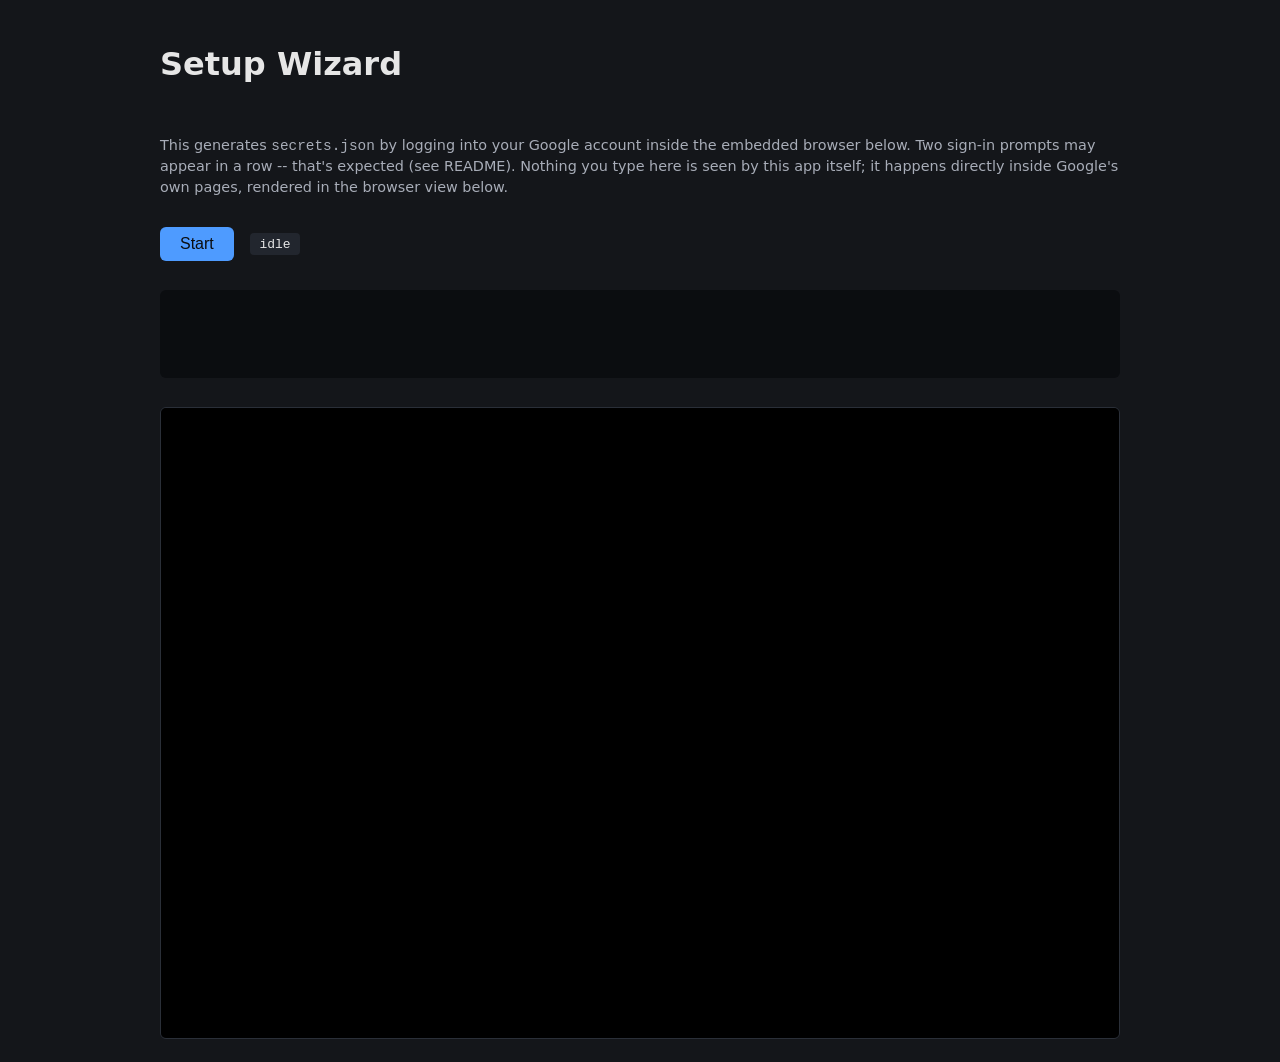
==== setup/web/index.html @ d670e913 "feat: setup wizard for generating secrets.json New opt-in setup-wizard Docker service (setup/): a re" ====
<!doctype html>
<html>
<head>
  <meta charset="utf-8">
  <meta name="viewport" content="width=device-width, initial-scale=1">
  <title>findmy-map -- Setup Wizard</title>
  <link rel="stylesheet" href="app.css">
</head>
<body>
  <main class="wizard">
    <h1>Setup Wizard</h1>
    <p class="hint">
      This generates <code>secrets.json</code> by logging into your Google
      account inside the embedded browser below. Two sign-in prompts may
      appear in a row -- that's expected (see README). Nothing you type here
      is seen by this app itself; it happens directly inside Google's own
      pages, rendered in the browser view below.
    </p>

    <section class="status-bar">
      <button id="start-btn" type="button">Start</button>
      <span id="phase" class="phase phase-idle">idle</span>
    </section>

    <pre id="log" class="log" aria-live="polite"></pre>

    <section class="browser-frame">
      <iframe id="vnc-frame" src="/vnc/vnc.html?autoconnect=true&resize=scale&reconnect=true"
              title="Embedded browser -- complete the Google login here"></iframe>
    </section>
  </main>
  <script src="app.js"></script>
</body>
</html>
---- setup/web/app.css ----
body {
  margin: 0;
  font-family: system-ui, sans-serif;
  background: #14161a;
  color: #e6e6e6;
}

.wizard {
  max-width: 960px;
  margin: 0 auto;
  padding: 1.5rem;
  display: flex;
  flex-direction: column;
  gap: 1rem;
}

.hint {
  color: #a8adb8;
  font-size: 0.9rem;
  line-height: 1.4;
}

.status-bar {
  display: flex;
  align-items: center;
  gap: 1rem;
}

#start-btn {
  padding: 0.5rem 1.25rem;
  font-size: 1rem;
  border: none;
  border-radius: 6px;
  background: #4e9bff;
  color: #0b0d10;
  cursor: pointer;
}

#start-btn:disabled {
  opacity: 0.6;
  cursor: default;
}

.phase {
  font-family: monospace;
  padding: 0.2rem 0.6rem;
  border-radius: 4px;
  background: #22262e;
}

.phase-success { background: #1e4620; }
.phase-failed,
.phase-timed_out { background: #4a1e1e; }
.phase-running { background: #3a3410; }

.log {
  background: #0b0d10;
  border-radius: 6px;
  padding: 0.75rem;
  min-height: 4rem;
  max-height: 10rem;
  overflow-y: auto;
  font-size: 0.8rem;
  white-space: pre-wrap;
}

.browser-frame {
  border-radius: 6px;
  overflow: hidden;
  border: 1px solid #2a2f38;
}

#vnc-frame {
  width: 100%;
  height: 70vh;
  border: none;
  display: block;
  background: #000;
}
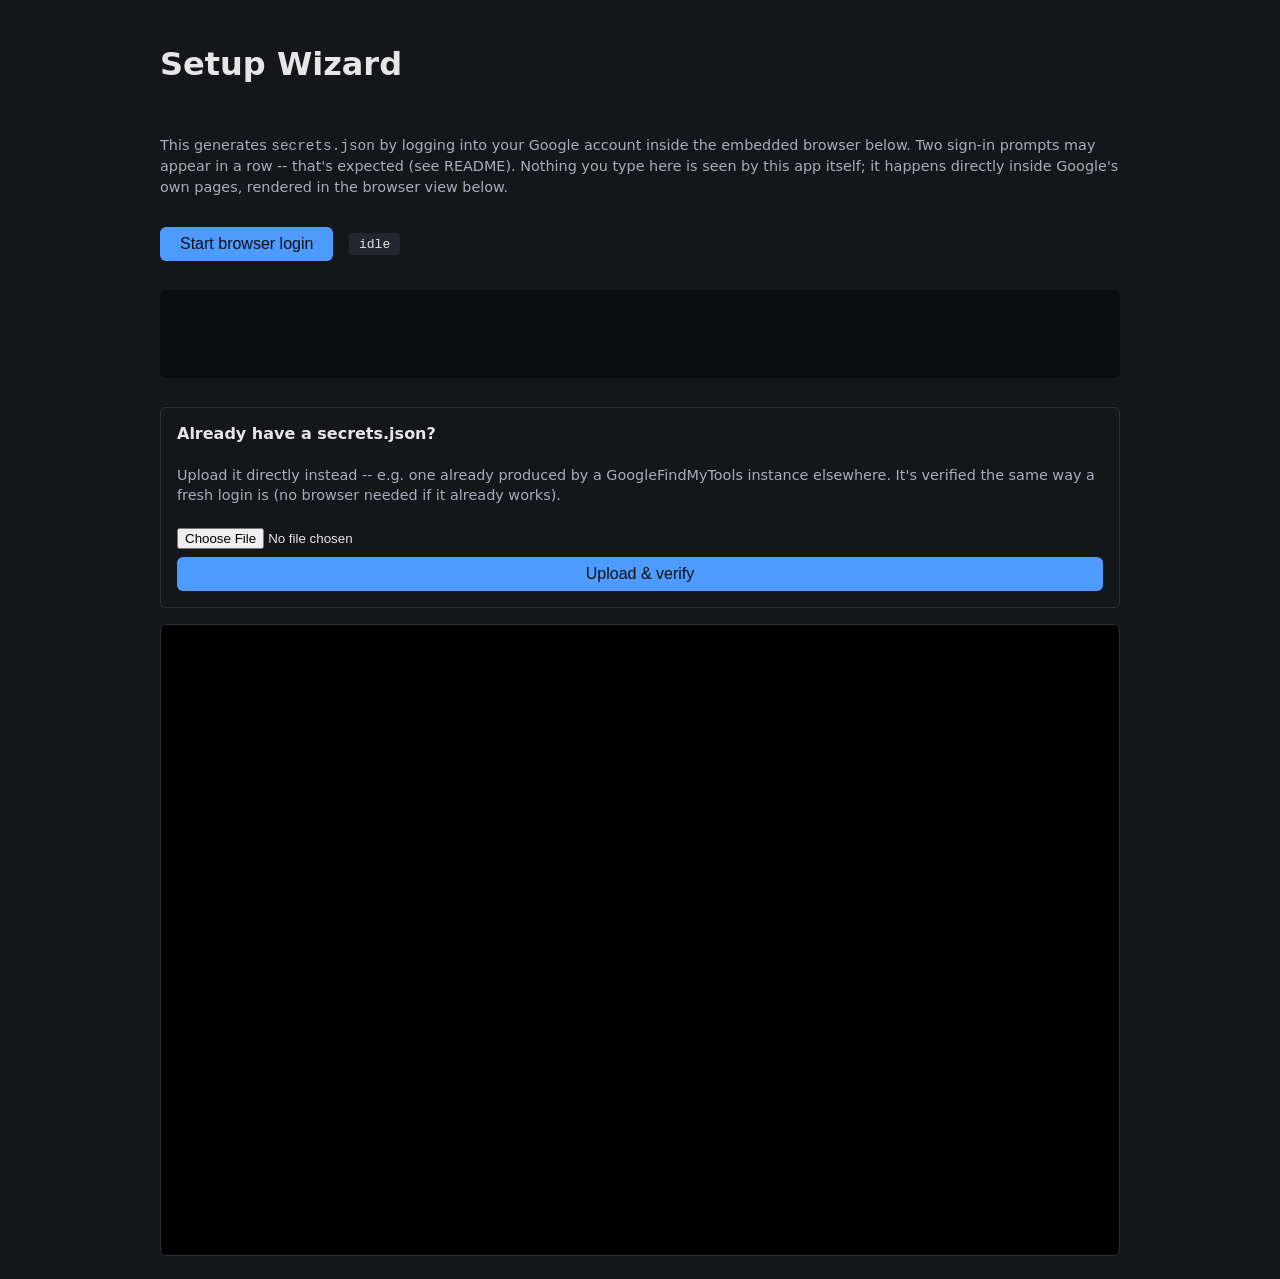
==== commit 8f39d4a5: "feat: upload an existing secrets.json as an alternative to the browser login POST /api/upload (gated" ====
--- a/setup/web/index.html
+++ b/setup/web/index.html
@@ -18,11 +18,22 @@
     </p>
 
     <section class="status-bar">
-      <button id="start-btn" type="button">Start</button>
+      <button id="start-btn" type="button">Start browser login</button>
       <span id="phase" class="phase phase-idle">idle</span>
     </section>
 
     <pre id="log" class="log" aria-live="polite"></pre>
+
+    <section class="upload-section">
+      <h2>Already have a secrets.json?</h2>
+      <p class="hint">
+        Upload it directly instead -- e.g. one already produced by a
+        GoogleFindMyTools instance elsewhere. It's verified the same way a
+        fresh login is (no browser needed if it already works).
+      </p>
+      <input type="file" id="upload-file" accept="application/json,.json">
+      <button id="upload-btn" type="button">Upload &amp; verify</button>
+    </section>
 
     <section class="browser-frame">
       <iframe id="vnc-frame" src="/vnc/vnc.html?autoconnect=true&resize=scale&reconnect=true"
--- a/setup/web/app.css
+++ b/setup/web/app.css
@@ -26,7 +26,8 @@
   gap: 1rem;
 }
 
-#start-btn {
+#start-btn,
+#upload-btn {
   padding: 0.5rem 1.25rem;
   font-size: 1rem;
   border: none;
@@ -36,9 +37,28 @@
   cursor: pointer;
 }
 
-#start-btn:disabled {
+#start-btn:disabled,
+#upload-btn:disabled {
   opacity: 0.6;
   cursor: default;
+}
+
+.upload-section {
+  border: 1px solid #2a2f38;
+  border-radius: 6px;
+  padding: 1rem;
+  display: flex;
+  flex-direction: column;
+  gap: 0.5rem;
+}
+
+.upload-section h2 {
+  margin: 0;
+  font-size: 1rem;
+}
+
+.upload-section input[type="file"] {
+  color: inherit;
 }
 
 .phase {
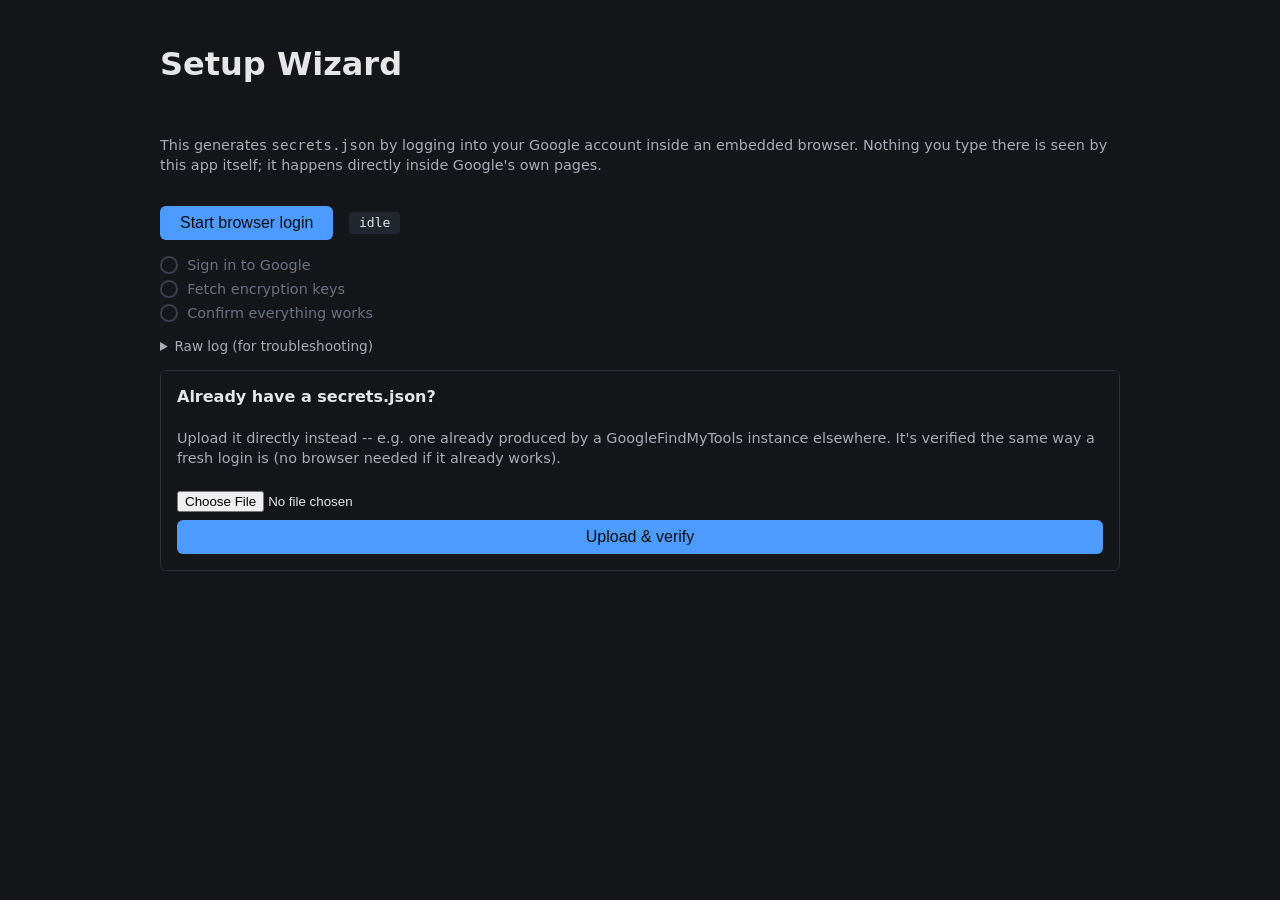
==== commit 26d0b607: "feat: friendlier wizard status UI Reported after a real test run: the embedded browser started rende" ====
--- a/setup/web/index.html
+++ b/setup/web/index.html
@@ -11,10 +11,8 @@
     <h1>Setup Wizard</h1>
     <p class="hint">
       This generates <code>secrets.json</code> by logging into your Google
-      account inside the embedded browser below. Two sign-in prompts may
-      appear in a row -- that's expected (see README). Nothing you type here
-      is seen by this app itself; it happens directly inside Google's own
-      pages, rendered in the browser view below.
+      account inside an embedded browser. Nothing you type there is seen by
+      this app itself; it happens directly inside Google's own pages.
     </p>
 
     <section class="status-bar">
@@ -22,7 +20,40 @@
       <span id="phase" class="phase phase-idle">idle</span>
     </section>
 
-    <pre id="log" class="log" aria-live="polite"></pre>
+    <ol id="steps" class="steps" hidden>
+      <li class="step" data-stage="aas_token">
+        <span class="step-icon" aria-hidden="true"></span>
+        <span class="step-label">Sign in to Google</span>
+      </li>
+      <li class="step" data-stage="owner_key">
+        <span class="step-icon" aria-hidden="true"></span>
+        <span class="step-label">Fetch encryption keys</span>
+      </li>
+      <li class="step" data-stage="verify">
+        <span class="step-icon" aria-hidden="true"></span>
+        <span class="step-label">Confirm everything works</span>
+      </li>
+    </ol>
+
+    <p id="waiting-hint" class="hint waiting-hint" hidden>
+      Setting up the browser can take up to half a minute before anything
+      appears below -- this is expected, not stuck. <strong>You will
+      likely be asked to sign in to Google twice in a row</strong> (once
+      for the account itself, once more for end-to-end-encrypted data) --
+      that is also expected, not a bug.
+    </p>
+
+    <p id="error-box" class="error-box" hidden></p>
+
+    <details class="raw-log">
+      <summary>Raw log (for troubleshooting)</summary>
+      <pre id="log" aria-live="polite"></pre>
+    </details>
+
+    <section class="browser-frame" id="browser-frame" hidden>
+      <iframe id="vnc-frame" src="/vnc/vnc.html?autoconnect=true&resize=scale&reconnect=true"
+              title="Embedded browser -- complete the Google login here"></iframe>
+    </section>
 
     <section class="upload-section">
       <h2>Already have a secrets.json?</h2>
@@ -34,11 +65,6 @@
       <input type="file" id="upload-file" accept="application/json,.json">
       <button id="upload-btn" type="button">Upload &amp; verify</button>
     </section>
-
-    <section class="browser-frame">
-      <iframe id="vnc-frame" src="/vnc/vnc.html?autoconnect=true&resize=scale&reconnect=true"
-              title="Embedded browser -- complete the Google login here"></iframe>
-    </section>
   </main>
   <script src="app.js"></script>
 </body>
--- a/setup/web/app.css
+++ b/setup/web/app.css
@@ -73,10 +73,84 @@
 .phase-timed_out { background: #4a1e1e; }
 .phase-running { background: #3a3410; }
 
-.log {
+/* --- step list --------------------------------------------------------- */
+
+.steps {
+  list-style: none;
+  margin: 0;
+  padding: 0;
+  display: flex;
+  flex-direction: column;
+  gap: 0.4rem;
+}
+
+.step {
+  display: flex;
+  align-items: center;
+  gap: 0.6rem;
+  font-size: 0.9rem;
+  color: #6b7280;
+}
+
+.step-icon {
+  width: 1.1rem;
+  height: 1.1rem;
+  border-radius: 50%;
+  border: 2px solid #3a3f4a;
+  flex-shrink: 0;
+  box-sizing: border-box;
+}
+
+.step-done .step-icon {
+  border-color: #3ecf5f;
+  background: #3ecf5f;
+}
+.step-done { color: #e6e6e6; }
+
+.step-active .step-icon {
+  border-color: #4e9bff;
+  border-top-color: transparent;
+  animation: step-spin 0.8s linear infinite;
+}
+.step-active { color: #e6e6e6; font-weight: 600; }
+
+.step-failed .step-icon {
+  border-color: #e05252;
+  background: #e05252;
+}
+.step-failed { color: #e6e6e6; }
+
+@keyframes step-spin {
+  to { transform: rotate(360deg); }
+}
+
+.waiting-hint {
+  border-left: 3px solid #4e9bff;
+  padding-left: 0.75rem;
+}
+
+.error-box {
+  background: #2a1414;
+  border: 1px solid #4a1e1e;
+  border-radius: 6px;
+  padding: 0.75rem;
+  font-size: 0.9rem;
+  color: #ffb4b4;
+}
+
+/* --- raw log, tucked away by default ----------------------------------- */
+
+.raw-log summary {
+  cursor: pointer;
+  color: #a8adb8;
+  font-size: 0.85rem;
+}
+
+#log {
   background: #0b0d10;
   border-radius: 6px;
   padding: 0.75rem;
+  margin-top: 0.5rem;
   min-height: 4rem;
   max-height: 10rem;
   overflow-y: auto;
@@ -84,15 +158,21 @@
   white-space: pre-wrap;
 }
 
+/* --- embedded browser --------------------------------------------------- */
+
 .browser-frame {
   border-radius: 6px;
   overflow: hidden;
   border: 1px solid #2a2f38;
+  /* Matches the Xvfb resolution (1920x1080, see supervisord.conf) so
+     noVNC's resize=scale mode scales into a correctly-proportioned box
+     instead of letterboxing/cropping against a mismatched aspect ratio. */
+  aspect-ratio: 16 / 9;
 }
 
 #vnc-frame {
   width: 100%;
-  height: 70vh;
+  height: 100%;
   border: none;
   display: block;
   background: #000;
